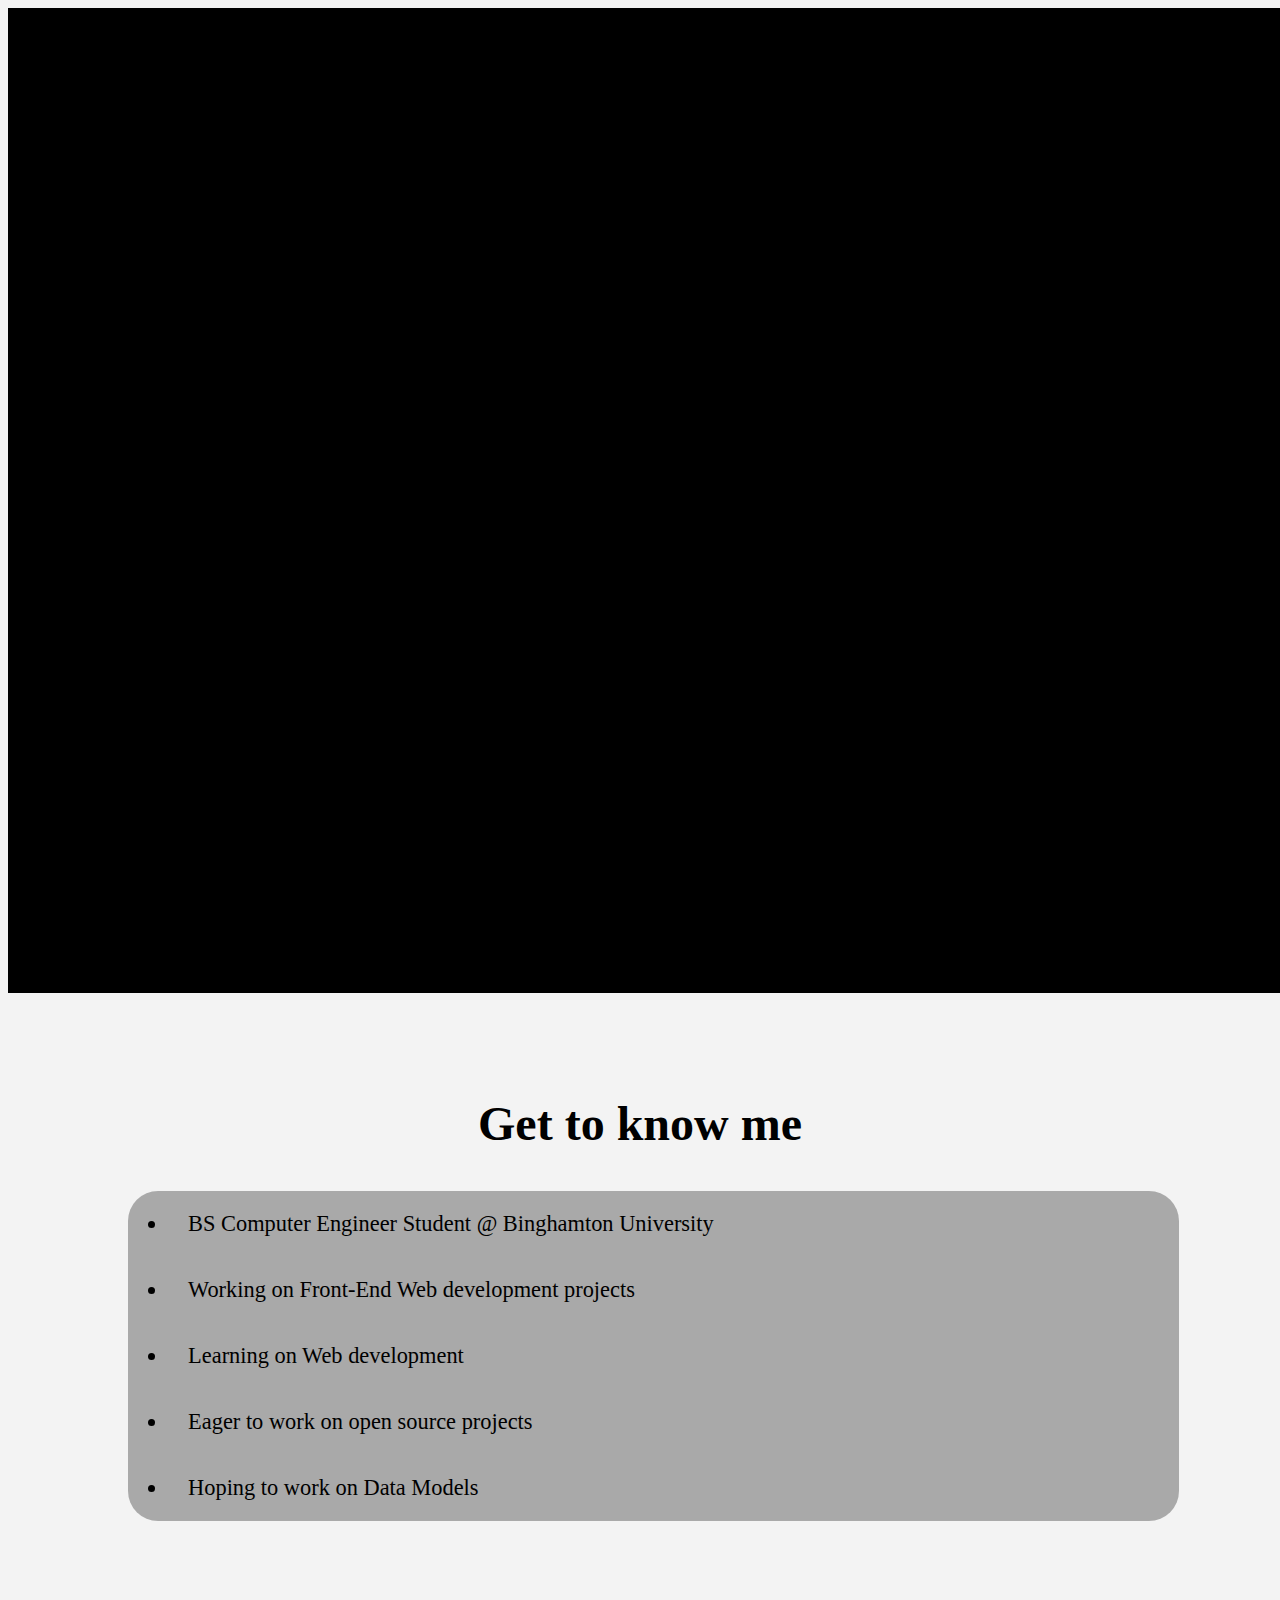
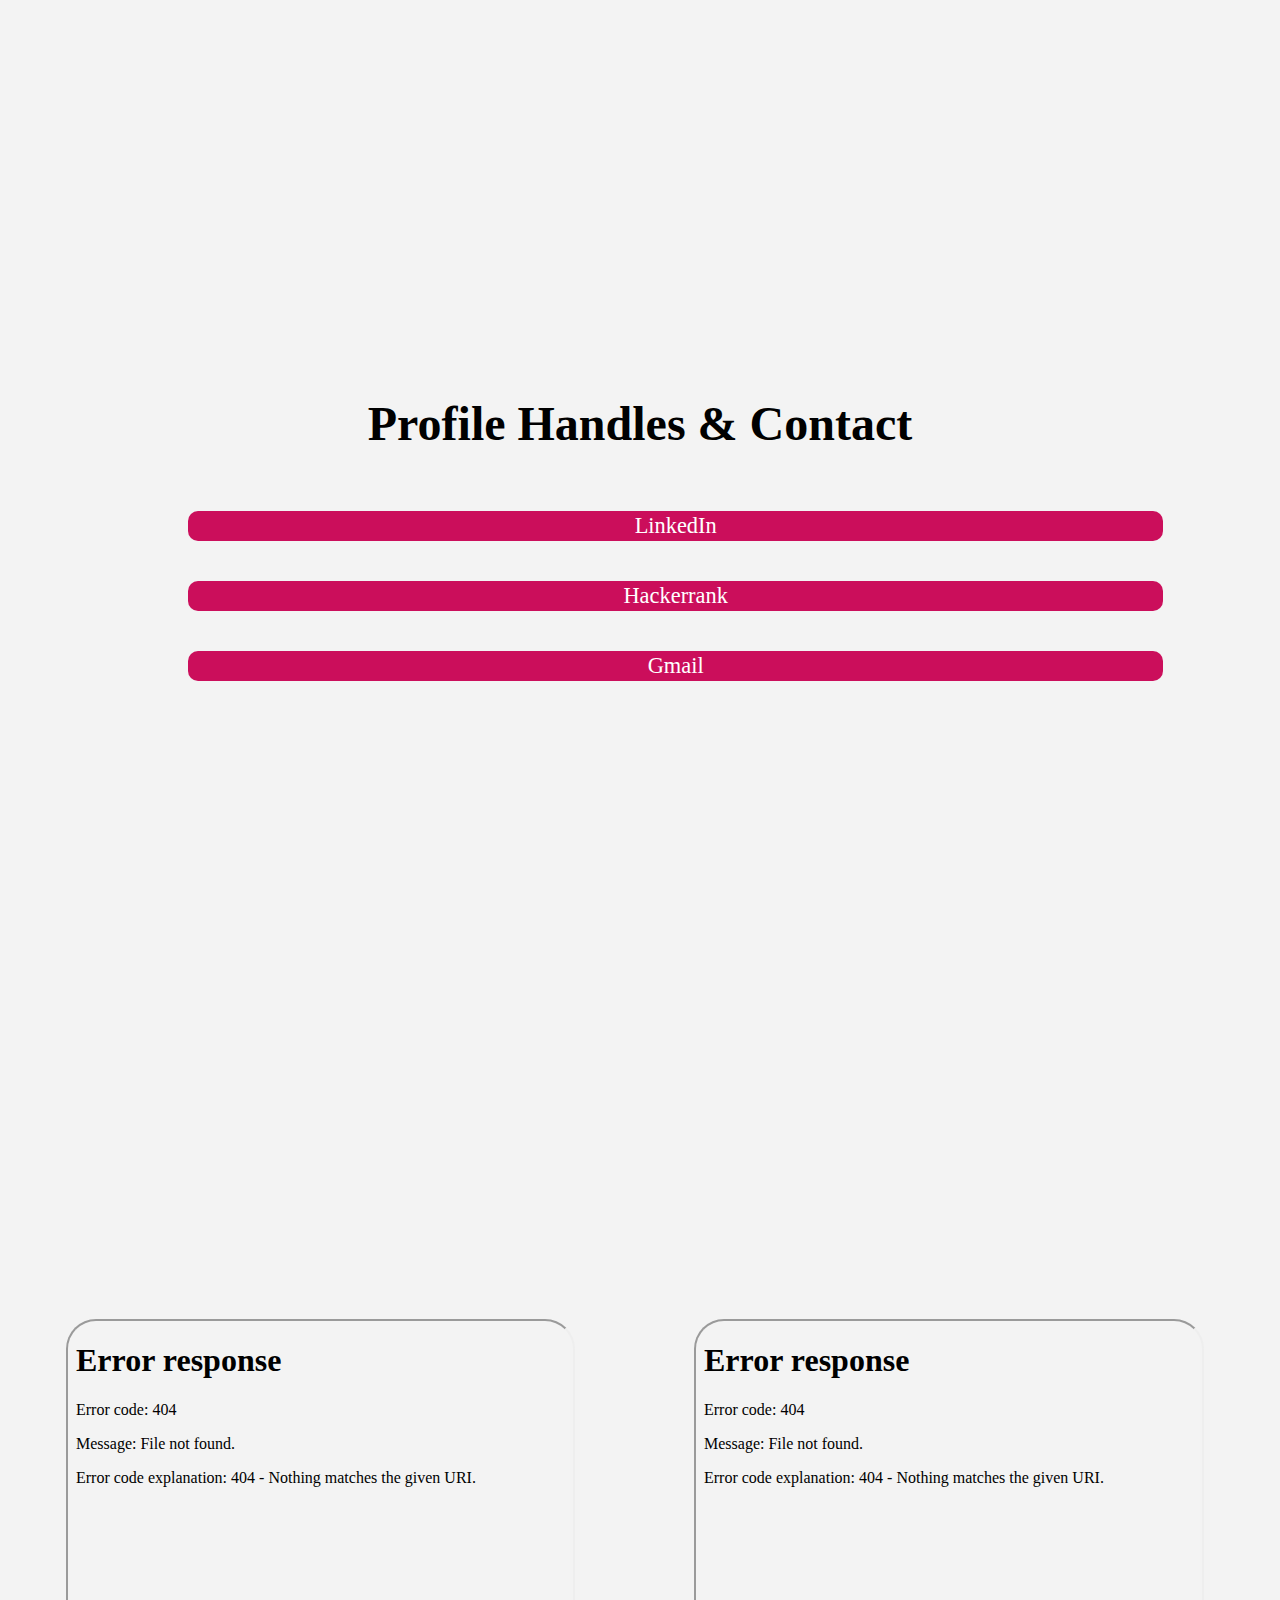
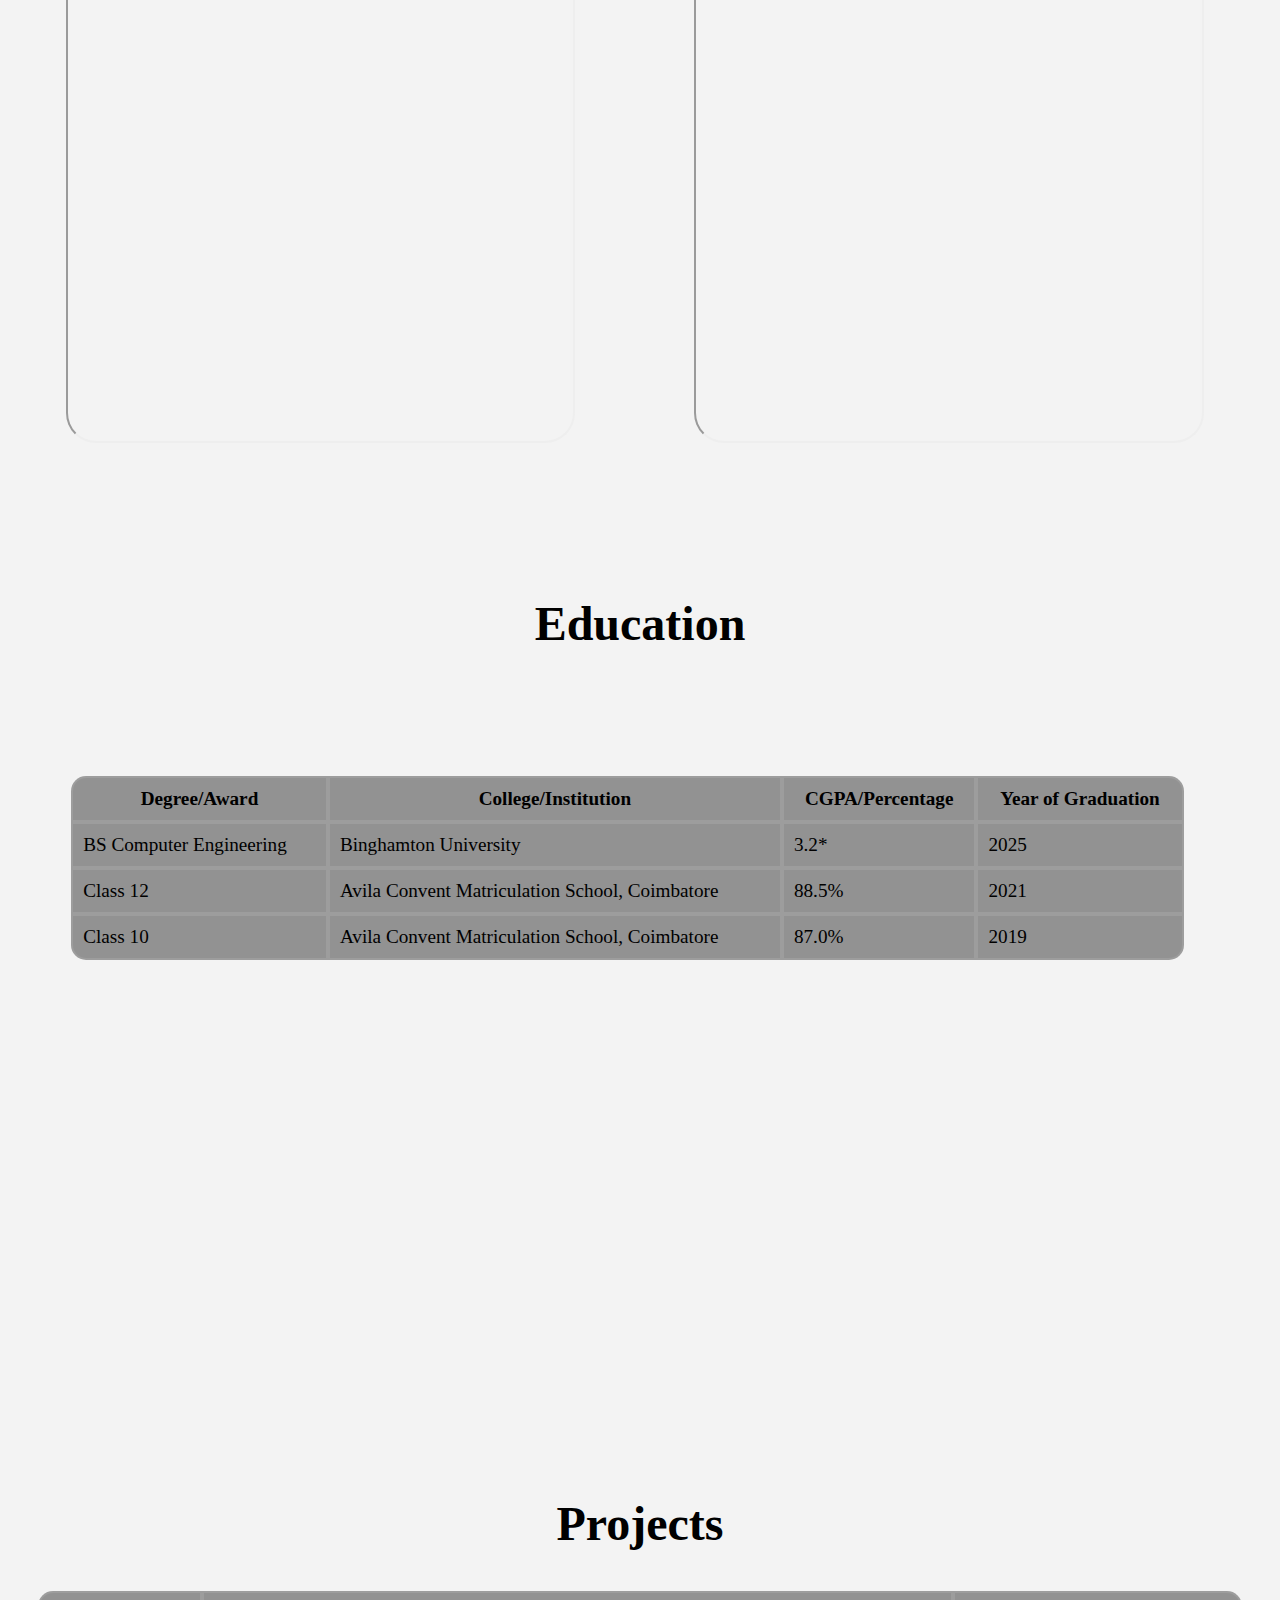
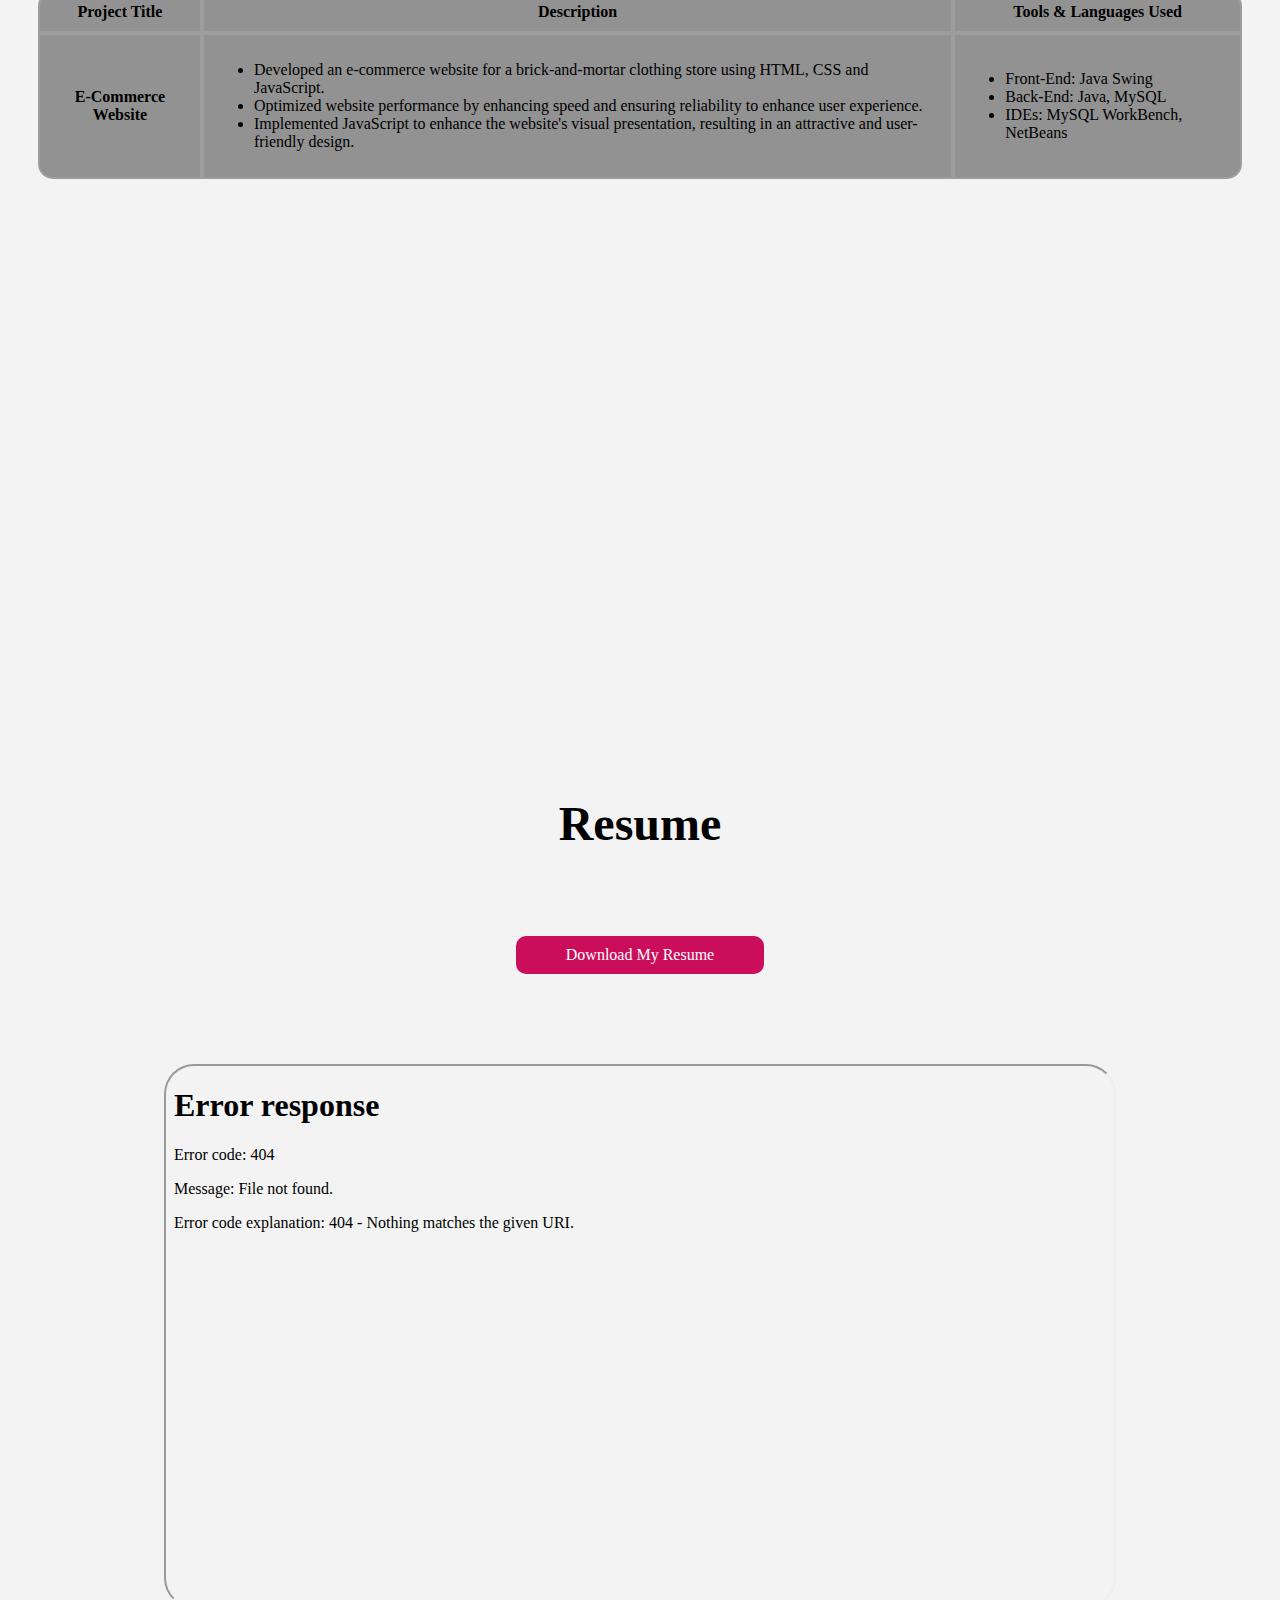
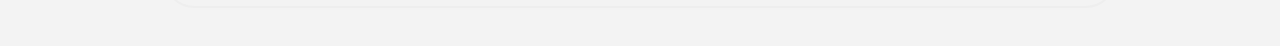
==== index.html @ a0f6a358 "Add files via upload" ====
<!DOCTYPE html>
<html lang="en">
<head>
    <meta charset="UTF-8">
    <meta http-equiv="X-UA-Compatible" content="IE=edge">
    <meta name="viewport" content="width=device-width, initial-scale=1.0">
    <title>Portfolio</title>

    <!-- Bootstrap -->
	<link href="https://cdn.jsdelivr.net/npm/bootstrap@5.0.2/dist/css/bootstrap.min.css" rel="stylesheet" integrity="sha384-EVSTQN3/azprG1Anm3QDgpJLIm9Nao0Yz1ztcQTwFspd3yD65VohhpuuCOmLASjC" crossorigin="anonymous">

	<!-- Bootstrap Scripts -->
	<script src="https://cdn.jsdelivr.net/npm/bootstrap@5.0.2/dist/js/bootstrap.bundle.min.js" integrity="sha384-MrcW6ZMFYlzcLA8Nl+NtUVF0sA7MsXsP1UyJoMp4YLEuNSfAP+JcXn/tWtIaxVXM" crossorigin="anonymous"></script>

	<!-- Google Fonts -->
	<link rel="preconnect" href="https://fonts.googleapis.com">
	<link rel="preconnect" href="https://fonts.gstatic.com" crossorigin>
	<link href="https://fonts.googleapis.com/css2?family=Poppins:wght@400;500;600;800&display=swap" rel="stylesheet">

	<!-- Font Awesome -->
	<link rel="stylesheet" href="https://cdnjs.cloudflare.com/ajax/libs/font-awesome/5.15.3/css/all.min.css" integrity="sha512-iBBXm8fW90+nuLcSKlbmrPcLa0OT92xO1BIsZ+ywDWZCvqsWgccV3gFoRBv0z+8dLJgyAHIhR35VZc2oM/gI1w==" crossorigin="anonymous" referrerpolicy="no-referrer" />

	<!-- CSS -->
	<link rel="stylesheet" href="./index.css">

    <!-- JS Scripts -->
	<script src="./index.js"></script>

</head>
<body onload="fixes()">
    <main>
        <div id = "header-container">
            <center>
                <h1>"Hello World!"</h1>
            </center>

            <div id ="header-text">
                <h1 id = "name"> This is Harshitha Babu </h1>
                <br>
                <h3 id = "roles">Computer Engineer and Data Enthusiast</h3>
            </div>
            
        </div>

        <div id = "about" class = "section">
            <h2>Get to know me</h2>
            <ul>
                <li>BS Computer Engineer Student @ Binghamton University</li>
                <li>Working on Front-End Web development projects</li>
                <li>Learning on Web development</li>
                <li>Eager to work on open source projects</li>
                <li>Hoping to work on Data Models</li>
            </ul>
        </div>

        <div id = "profiles" class = "section"> 
            <h2> Profile Handles & Contact</h2>
            <ul>
                <li><a href = "https://www.linkedin.com/in/harshithababu/" target = "_blank">LinkedIn</a></li>
                <li><a href = "https://www.hackerrank.com/profile/harshithababu02" target = "_blank">Hackerrank</a></li>
                <li><a href = "mailto:harshithababu02@gmail.com" target = "_blank">Gmail</a></li>
            </ul>
        </div>


        <div id = "frames" class = "section">
            <iframe src="./Frames/frame1.html" title="Accolades"></iframe>
            <iframe src="./Frames/frame2.html" title="Interests"></iframe>
        </div>

        <div class="section" id = "tab1">
            <h2>Education</h2>
            <table class = "table1">
                <tr>
                    <th> Degree/Award </th>
                    <th> College/Institution </th>
                    <th> CGPA/Percentage </th>
                    <th> Year of Graduation </th>
                </tr>
                <tr>
                    <td> BS Computer Engineering </td>
                    <td> Binghamton University </td>
                    <td> 3.2* </td>
                    <td> 2025 </td>
                </tr>
                <tr>
                    <td> Class 12 </td>
                    <td> Avila Convent Matriculation School, Coimbatore </td>
                    <td> 88.5% </td>
                    <td> 2021 </td>
                </tr>
                <tr>
                    <td> Class 10 </td>
                    <td> Avila Convent Matriculation School, Coimbatore </td>
                    <td> 87.0% </td>
                    <td> 2019 </td>
                </tr>
            </table>
        </div>

        <div class="section" id = "tab2">
            <h2>Projects</h2>
            <table class = "table2">
                <tr>
                    <th> Project Title </th>
                    <th> Description </th>
                    <th> Tools & Languages Used </th>
                </tr>
                <tr>
                    <th> 
                        E-Commerce Website
                    </th>
                    <td>
                        <ul>
                            <li> Developed an e-commerce website for a brick-and-mortar clothing store using HTML, CSS and JavaScript. </li>
                            <li> Optimized website performance by enhancing speed and ensuring reliability to enhance user experience. </li>
                            <li> Implemented JavaScript to enhance the website's visual presentation, resulting in an attractive and user-friendly design. </li>
                        </ul>
                    </td>
                    <td>
                        <ul>
                            <li> Front-End: Java Swing</li>
                            <li> Back-End: Java, MySQL</li>
                            <li> IDEs: MySQL WorkBench, NetBeans</li>
                        </ul>
                    </td>
                </tr>
            </table>
        </div>

        <div class="section" id="resume">
            <h2>Resume</h2>
            <a href="./Assets/Documents/Resume/Harshitha_Babu_Resume.pdf" target="_blank"> Download My Resume</a>
            <br>
            <iframe src="./Assets/Documents/Resume/Harshitha_Babu_Resume.pdf" title="Resume"></iframe>
        </div>
    </main>
</body>
</html>
---- index.css ----
body {
    display: inline-block;
    background-color:rgb(243, 243, 243);
    color: black;
}

a {
    text-decoration: none;
}

div {
    display: inline-block;
}

#header-container {
    position: relative;
    display: inline-block;
    background-color: black;
    color: black;
    width: 100%;
    text-align: right;
    height: 105vh;
    padding: 20px;
    background-image: url("Assets/Images/LandingBG.png");
	background-repeat: no-repeat;
	background-size: cover;
    margin-bottom: 5vh;
}

center {
    display: block;
    text-align: left;
}

center h1 {
    font-size: 9em;
    animation: fadeIn 3s;
}

#roles {
    font-size: 1.5em;
}

#name {
    font-size: 3em;
}

@keyframes fadeIn {
    0% {opacity:0.1;}
    100% {opacity:1;}
}

#header-text {
    padding-top: 20vh;
}

h2 {
    font-size: 3em;
    
}

.section {
    width: 100%;
    height: 100vh;
}

iframe {
    display: inline-block;
}

.section > h2 {
    text-align: center;
}

#resume {
    text-align: center;
}

#resume > a {
    display: inline-block;
    padding: 10px 50px;
    border-radius: 10px;
    margin: 5vh;
    background-color: #CB0E5B;
    color: white;
    transition-duration: 1s;
}

#resume > a:hover {
    border-radius: 50px;
    transition-duration: 1s;
    background-color: #DB0C35;
}

#resume > iframe {
    display: inline-block;
    width: 75%;
    border-radius: 30px;
    height: 60vh;
    margin-top: 5vh;
}

.section:nth-child(even) {
    background-image: url("Assets/Images/SectionBG.png");
	background-repeat: no-repeat;
	background-size: cover;
}

.section:nth-child(odd) {
    background-image: url("Assets/Images/SectionBGinv.png");
	background-repeat: no-repeat;
	background-size: cover;
}

.section>h2 {
    padding-top: 2vh;
}

#about>ul {
    width: 80%;
    margin-left: 9.5%;
    background-color: rgba(0, 0, 0, 0.3);
    border-radius: 30px;
    margin-top: 30px;
}

#about li {
    padding: 20px;
    font-size: 1.4em;
}

#profiles>ul {
    width: 80%;
    margin-left: 9.5%;
    border-radius: 30px;
    margin-top: 30px;
    list-style: none;
}

#profiles li {
    padding: 20px;
    font-size: 1.4em;
}

#profiles a {
    display: inline-block;
    border-radius: 10px;
    background-color: #CB0E5B;
    color: white;
    transition-duration: 1s;
    width: 100%;
    text-align: center;
    padding: 2px;
}

#profiles a:hover {
    border-radius: 50px;
    transition-duration: 1s;
    background-color: #DB0C35;
}

#frames iframe {
    width: 40%;
    height: 80%;
    margin: 9vh 4.5vw; 
    border-radius: 30px;
}

#intern div {
    width: 80%;
    margin: 9%;
}

#intern li {
    padding-top: 20px;
    font-size: 1.4em;
}

#intern h3 {
    font-size: 2.2em;
}


#intern h4 {
    font-size: 1.6em;
}

td, th {
    background-color: rgba(0, 0, 0, 0.4);
    border: solid 3px rgba(255, 255, 255, 0.1);
    padding: 5px;
    margin: 5px;
}

.table2 {
    border-spacing: 0pt;
    border-collapse: separate;
    margin-left: 30px;
    margin-right: 30px;
    margin-top: 20px;
}

.table2 th, td {
    padding: 10px;
    border: solid 2px rgba(255, 255, 255, 0.1);
}

.table2 tr:first-child th:first-child, table tr:first-child td:first-child {
    border-top-left-radius: 15px;
}

.table2 tr:first-child th:last-child, table tr:first-child td:last-child {
    border-top-right-radius: 15px;
}

.table2 tr:last-child th:first-child, table tr:last-child td:first-child {
    border-bottom-left-radius: 15px;
}

.table2 tr:last-child th:last-child, table tr:last-child td:last-child {
    border-bottom-right-radius: 15px;
}

.table1 {
    border-spacing: 0pt;
    border-collapse: separate;
    margin-left: 5%;
    margin-right: 5%;
    margin-top: 125px;
    width: 88%;
    font-size: 1.2em;
}

.table1 th, td {
    padding: 10px;
    border: solid 2px rgba(255, 255, 255, 0.1);
}

.table1 tr:first-child th:first-child, table tr:first-child td:first-child {
    border-top-left-radius: 15px;
}

.table1 tr:first-child th:last-child, table tr:first-child td:last-child {
    border-top-right-radius: 15px;
}

.table1 tr:last-child th:first-child, table tr:last-child td:first-child {
    border-bottom-left-radius: 15px;
}

.table1 tr:last-child th:last-child, table tr:last-child td:last-child {
    border-bottom-right-radius: 15px;
}

tr:hover {
    background-color: rgba(255, 255, 255, 0.15);
}

#contact-container {
    display: inline-block;
    background-color: rgba(203, 14, 91, 0.7);
    margin: 5%;
    width: 88%;
    height: 70vh;
    border-radius: 30px;
    margin-top: 40px;
}

label {
    font-size: 1.2em;
}

#form-left, #form-right {
    width: 49%;
    float: left;
}

#form-right {
    width: 49%;
    float: rigth;
}

#from-left input {
    display: inline-block;
    width: 85%;
}

.ipc {
    display: inline-block;
    width: 95%;
    padding: 10px;
    padding-left: 20px;
}

.f1 {
    display: inline-block;
    width: 100%;
    height: 50px;
    padding: 15px;
    border-radius: 25px;
    background-color: rgba(0, 0, 0, 0.7);
    border: none;
    color: white;
}

#submit-button {
    display: inline-block;
    width: 100%;
    height: 50px;
    border-radius: 25px;
    border: none;
    background-color: rgba(0, 0, 0, 1);
    color: white;
    margin-top: 30px;
}

#submit-button:hover {
    transition-duration: 0.7s;
    display: inline-block;
    width: 100%;
    height: 50px;
    border-radius: 25px;
    border: solid rgba(255, 255, 255, 0.5);
    background-color: rgba(203, 14, 91, 1);
    color: black;
    margin-top: 30px;
}


#message {
    display: inline-block;
    width: 100%;
    height: 385px;
    padding: 15px;
    border-radius: 25px;
    background-color: rgba(0, 0, 0, 0.7);
    border: none;
    color: white;
}

#ip4 {
    display: inline-block;
    width: 95%;
    padding: 10px;
    padding-left: 20px;
}

#from-right textarea {
    display: inline-block;
    width: 85%;
}

.l1 {
    display: inline-block;
    margin: 10px;
}

label>span {
    color: rgba(0, 0, 0, .5);
    font-size: 0.7em;
    display: inline-block;
    visibility: hidden;
}
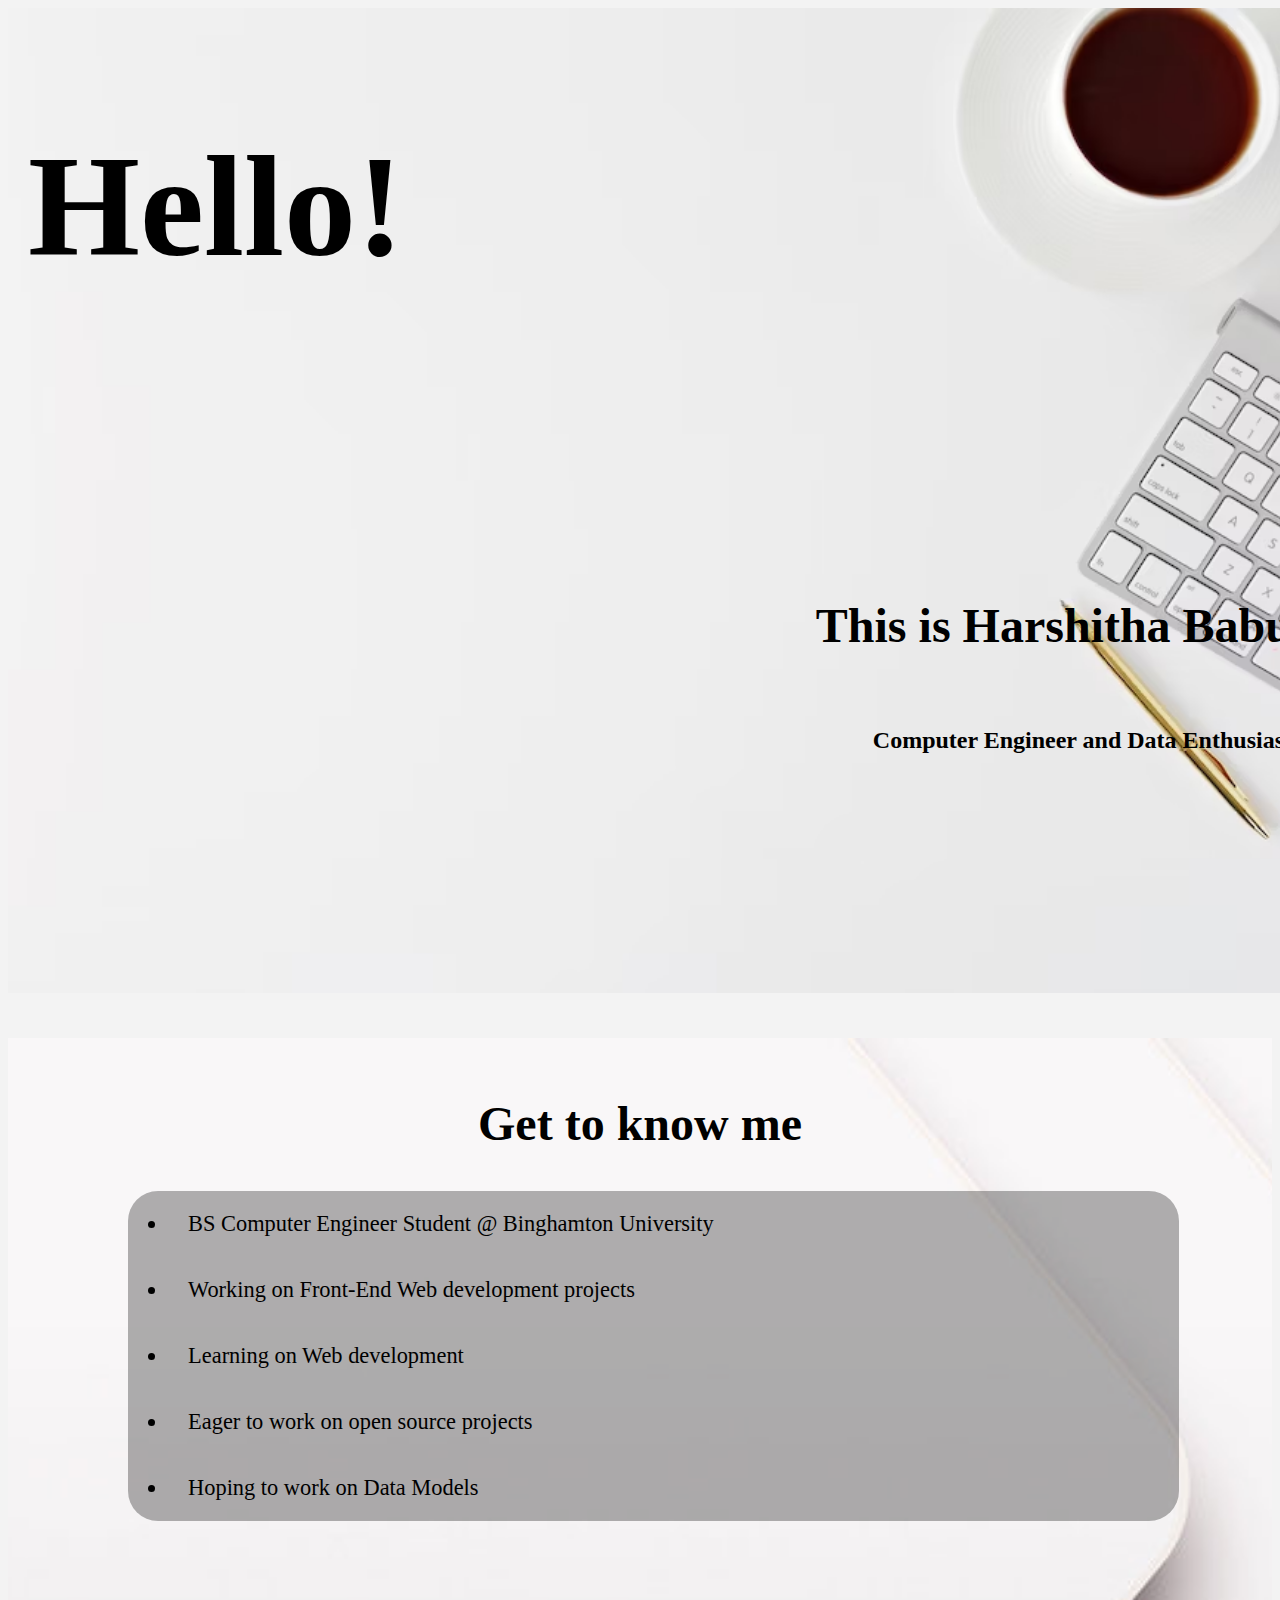
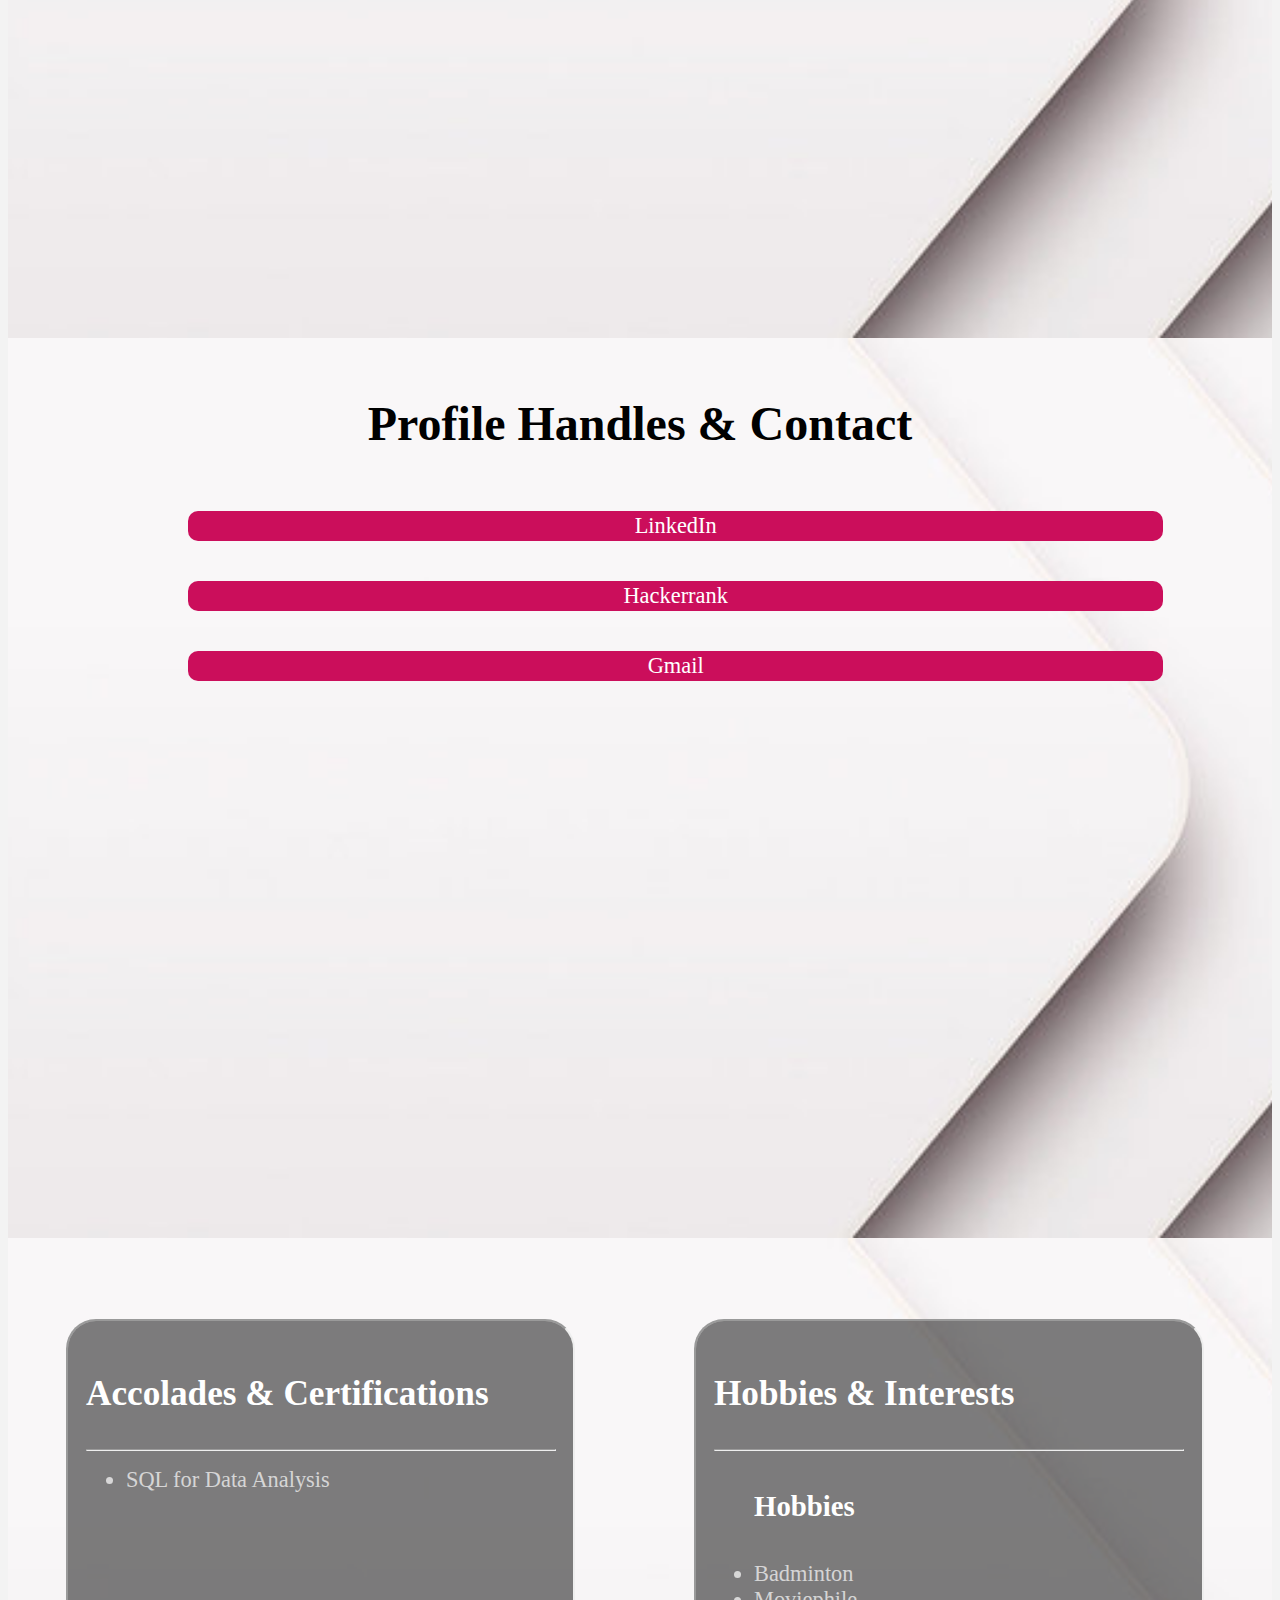
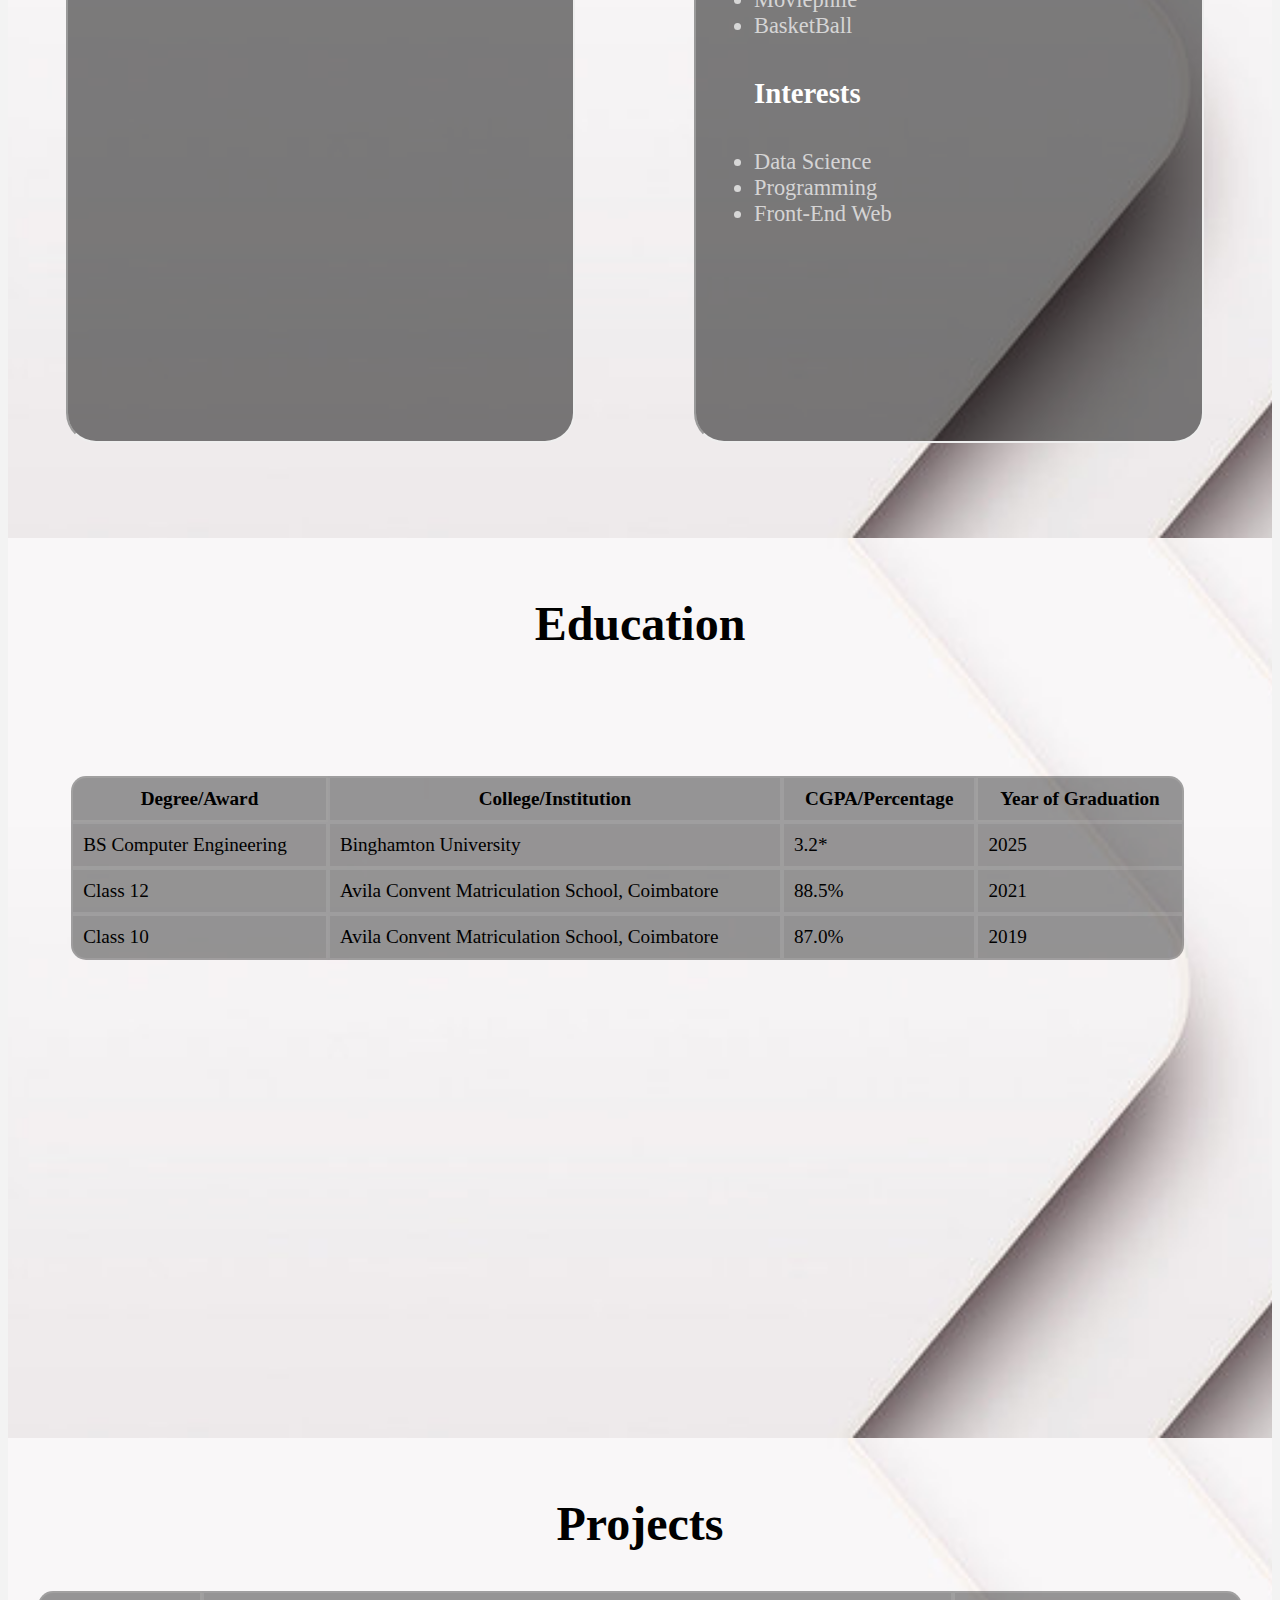
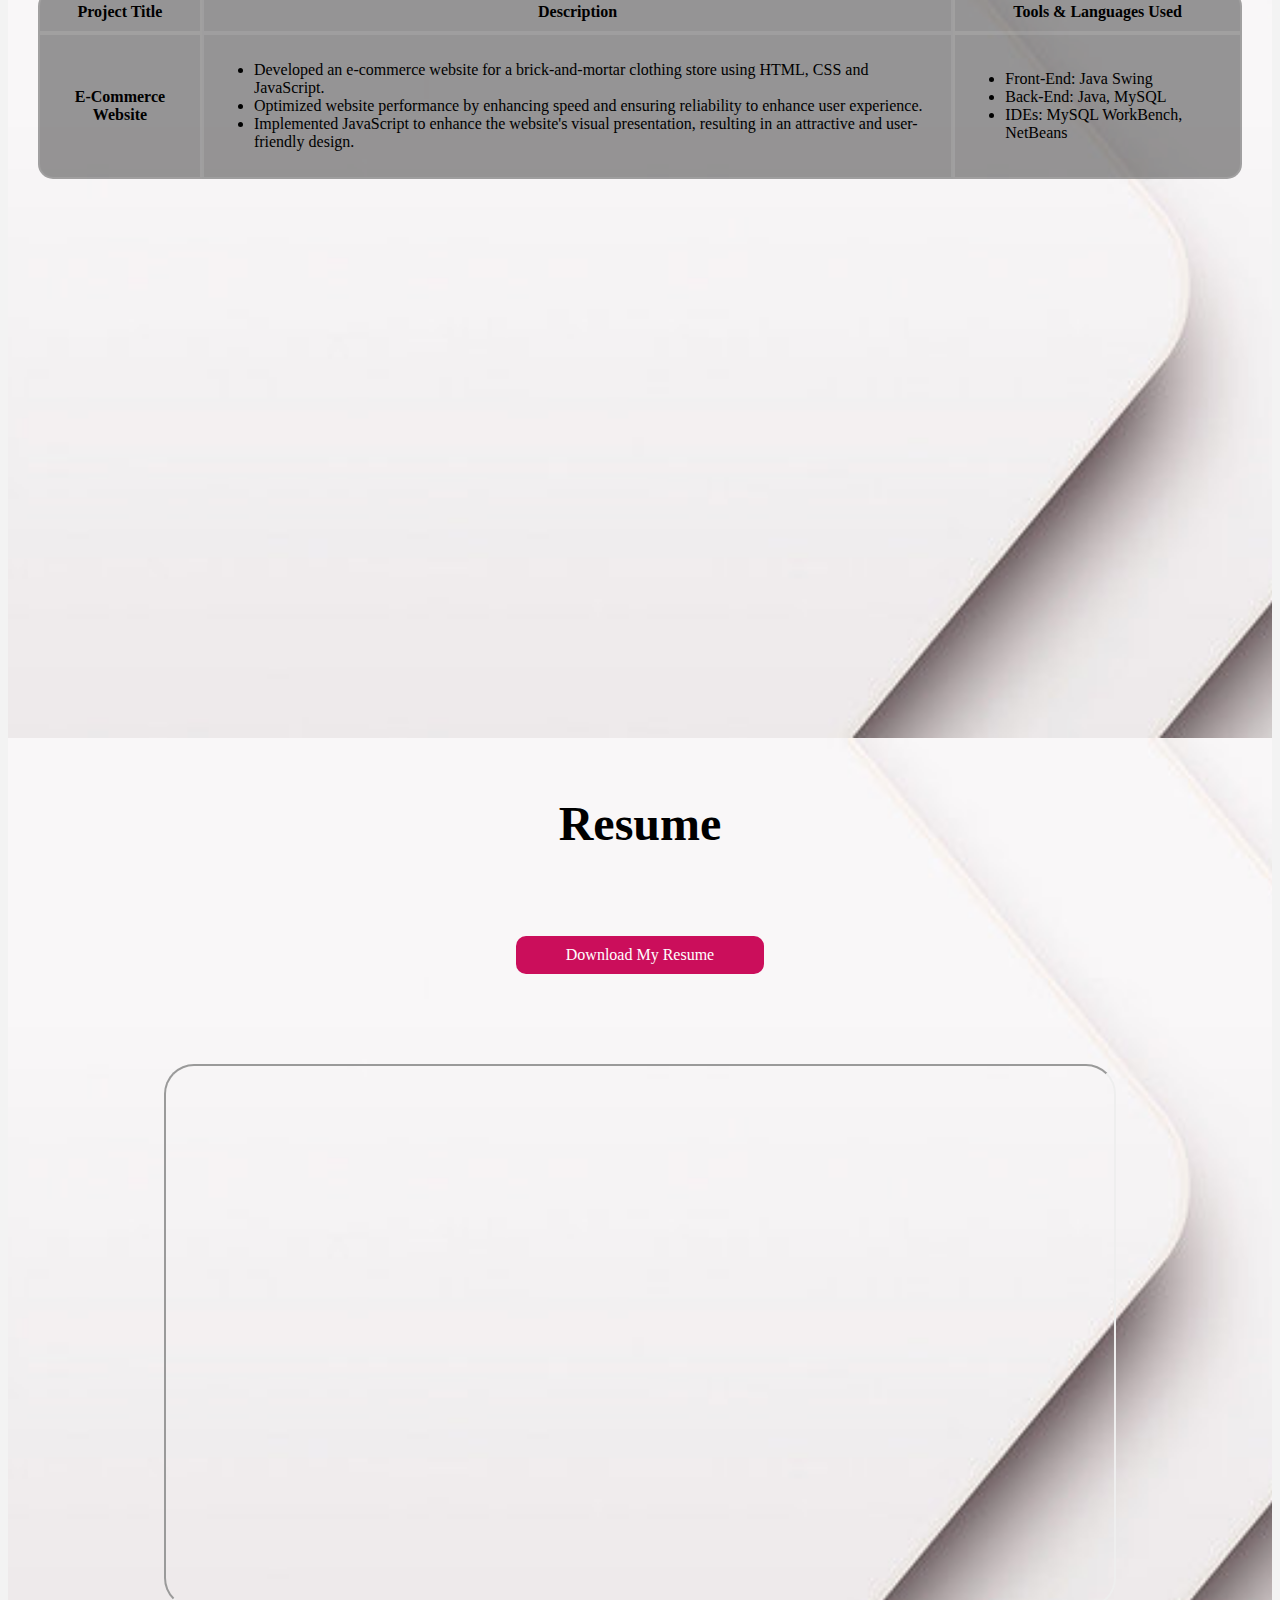
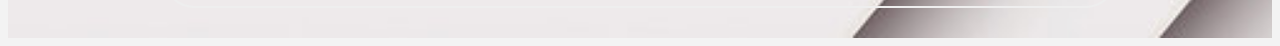
==== commit cc171caa: "Update index.html" ====
--- a/index.html
+++ b/index.html
@@ -31,7 +31,7 @@
     <main>
         <div id = "header-container">
             <center>
-                <h1>"Hello World!"</h1>
+                <h1>Hello!</h1>
             </center>
 
             <div id ="header-text">
@@ -136,4 +136,4 @@
         </div>
     </main>
 </body>
-</html>+</html>
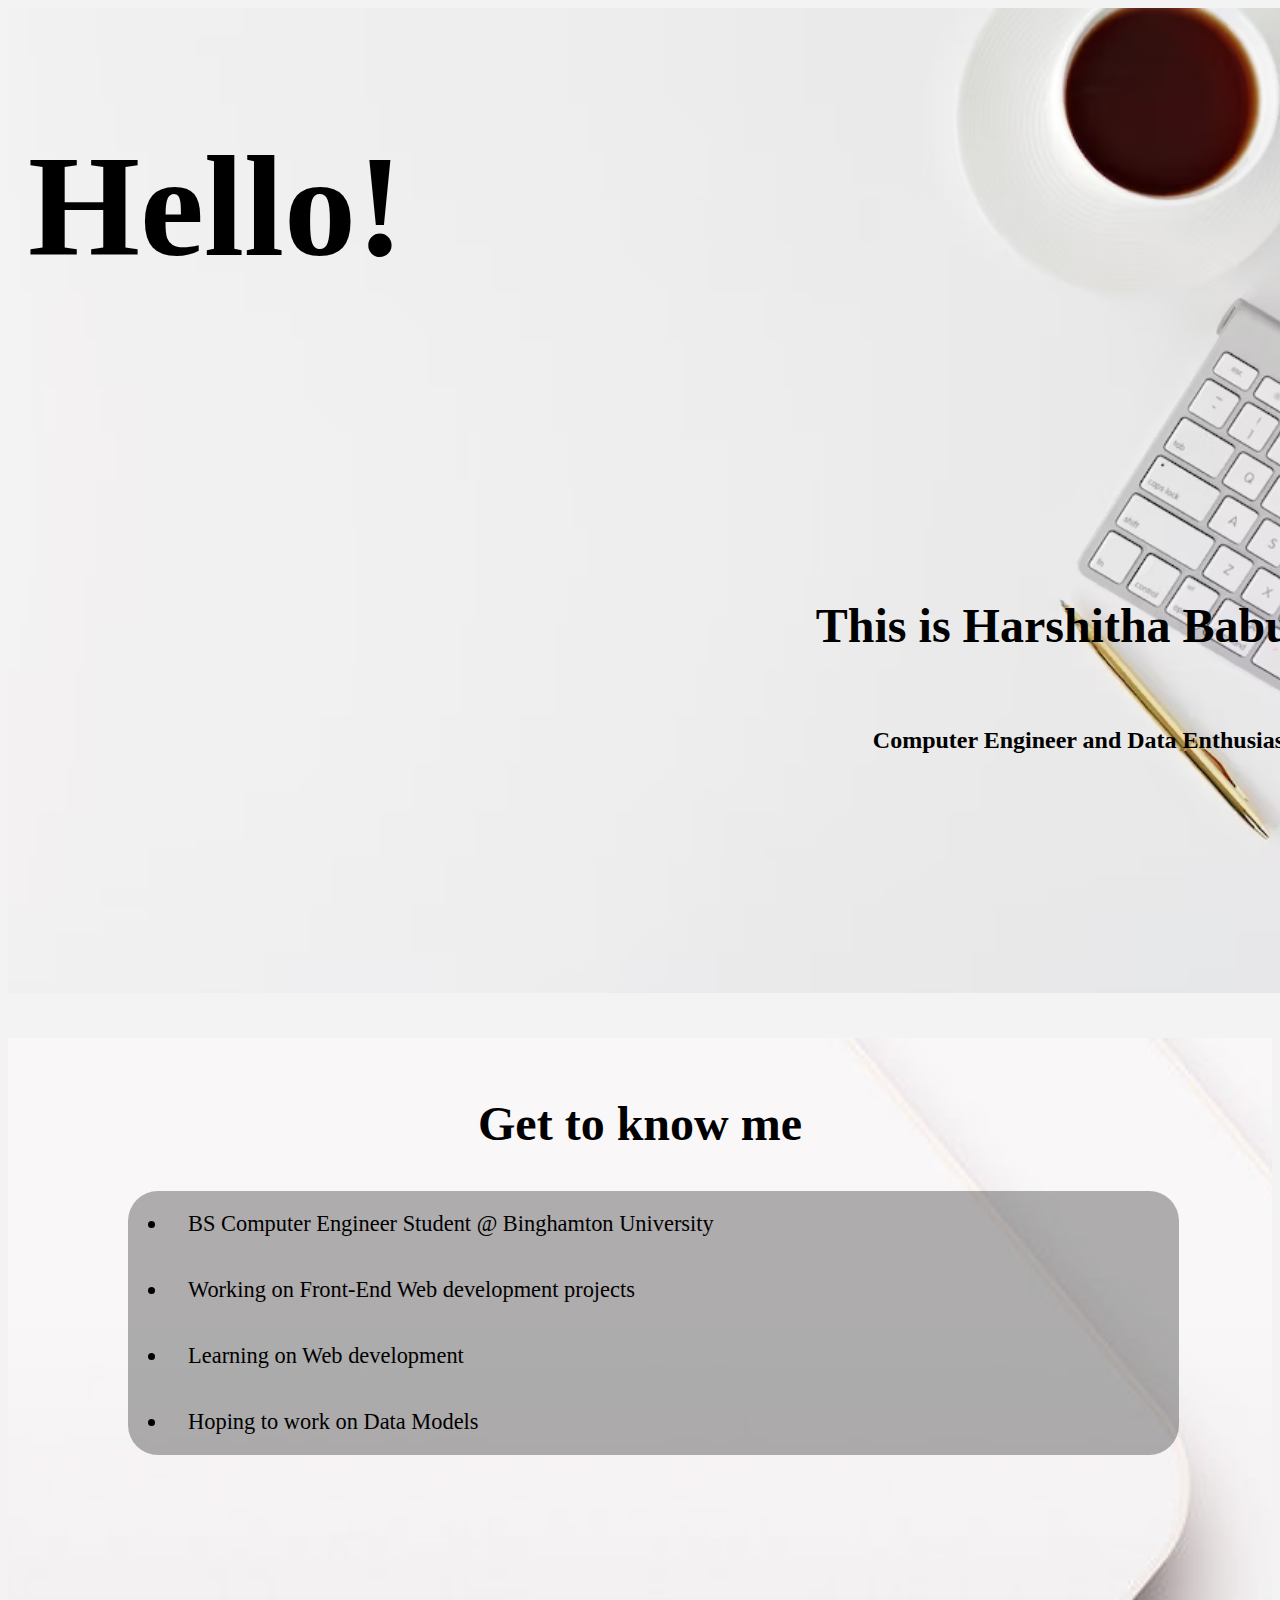
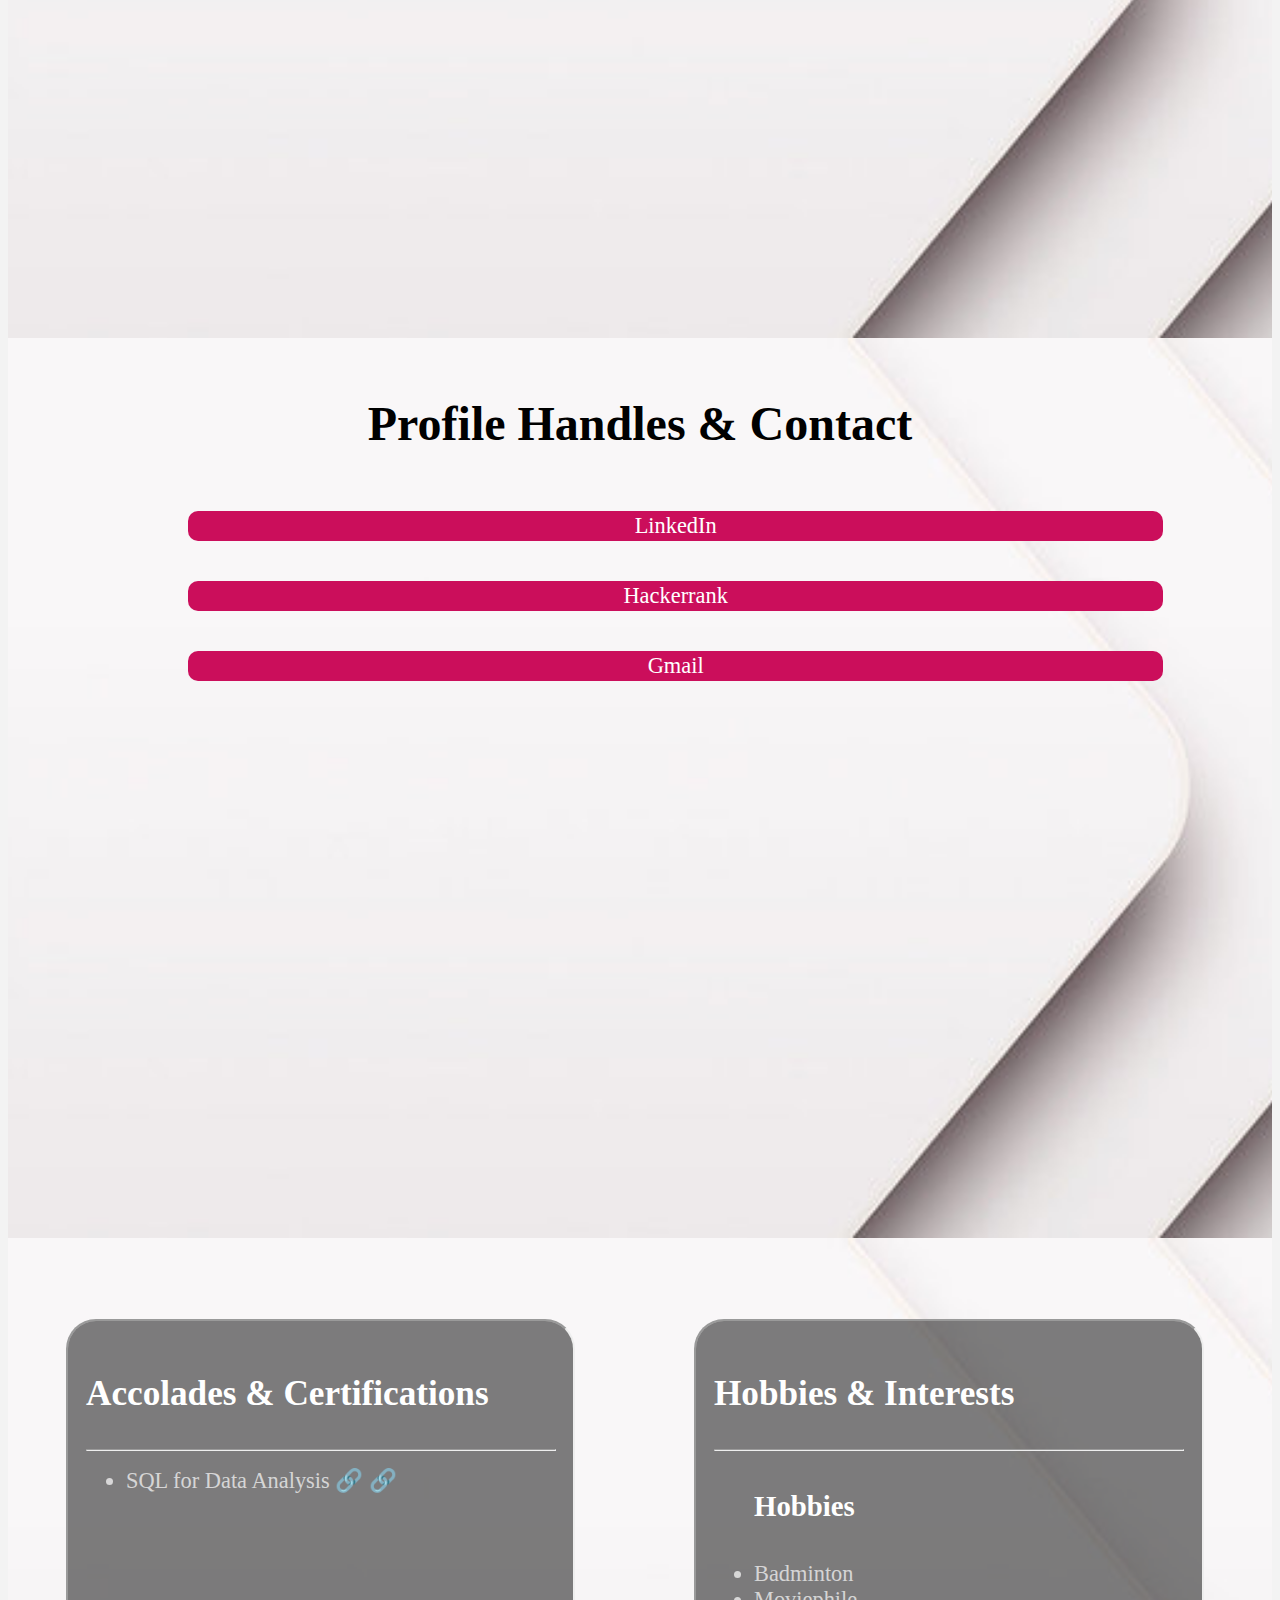
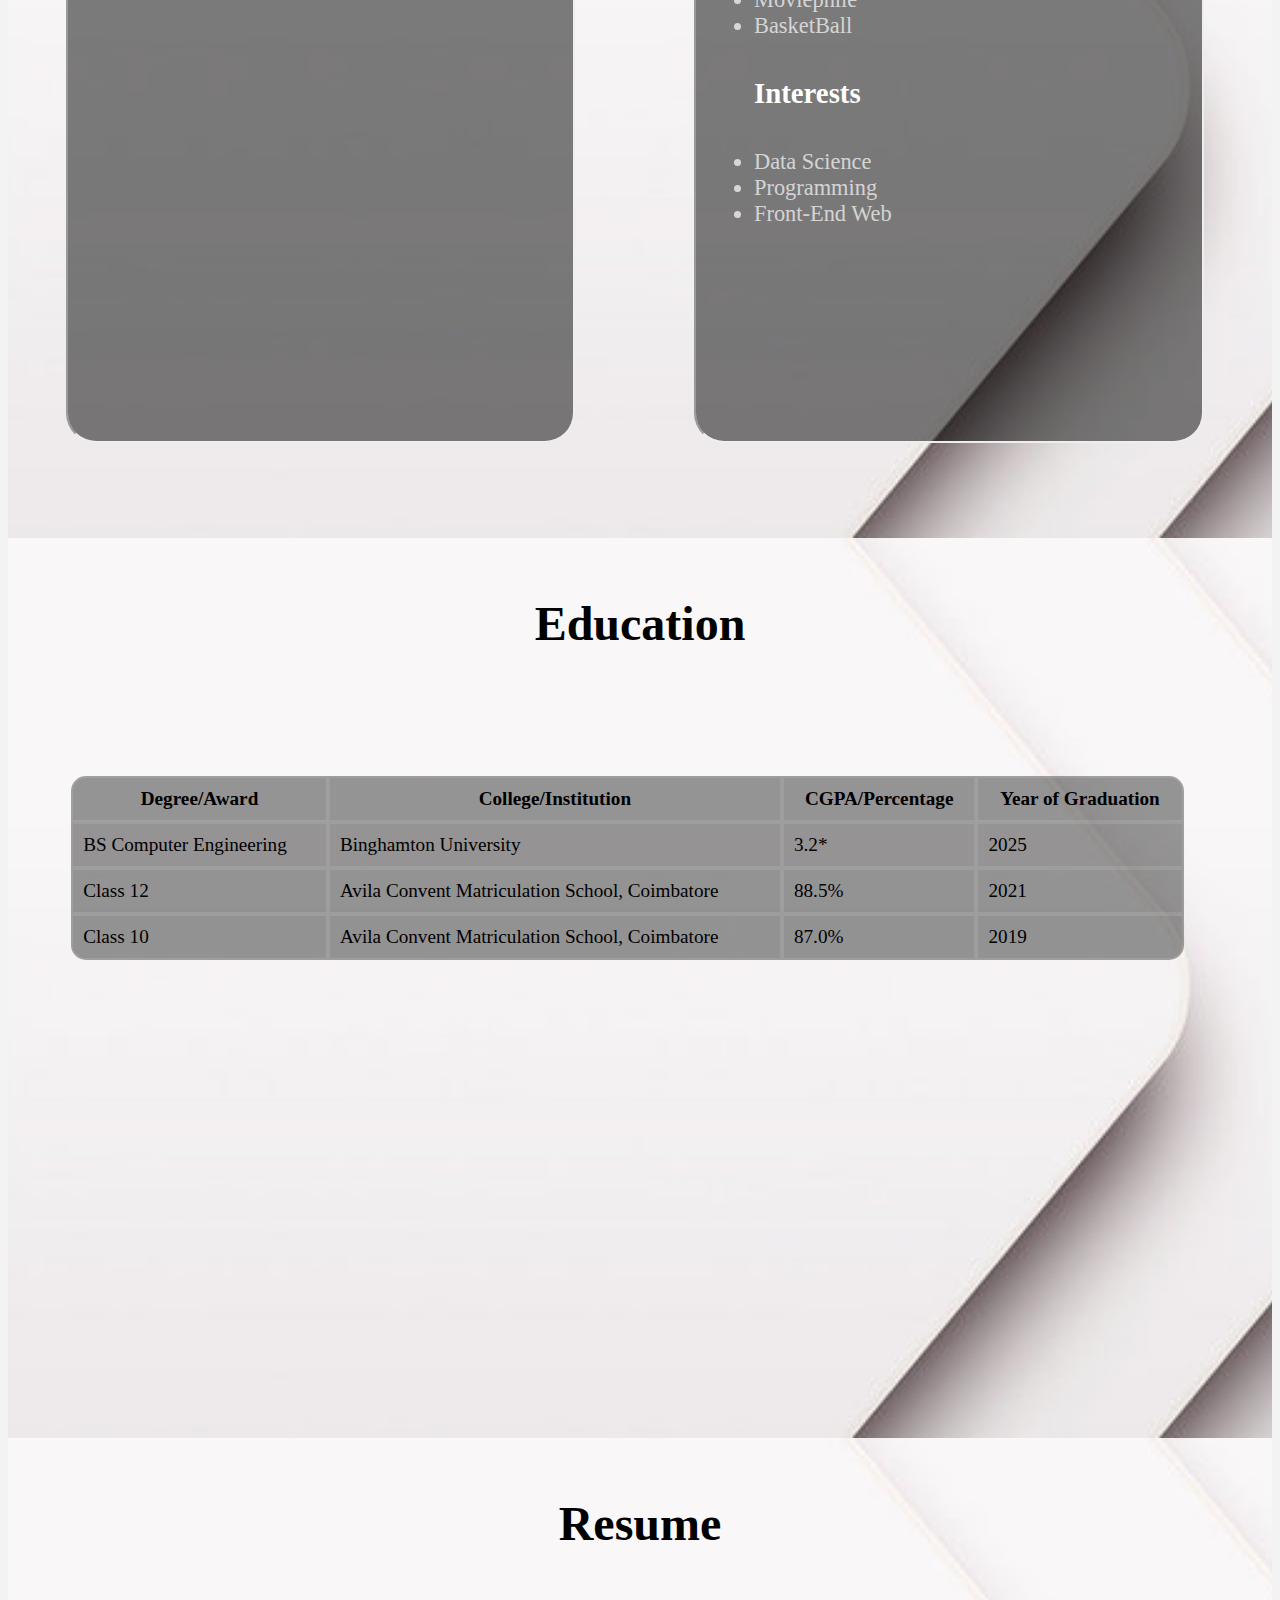
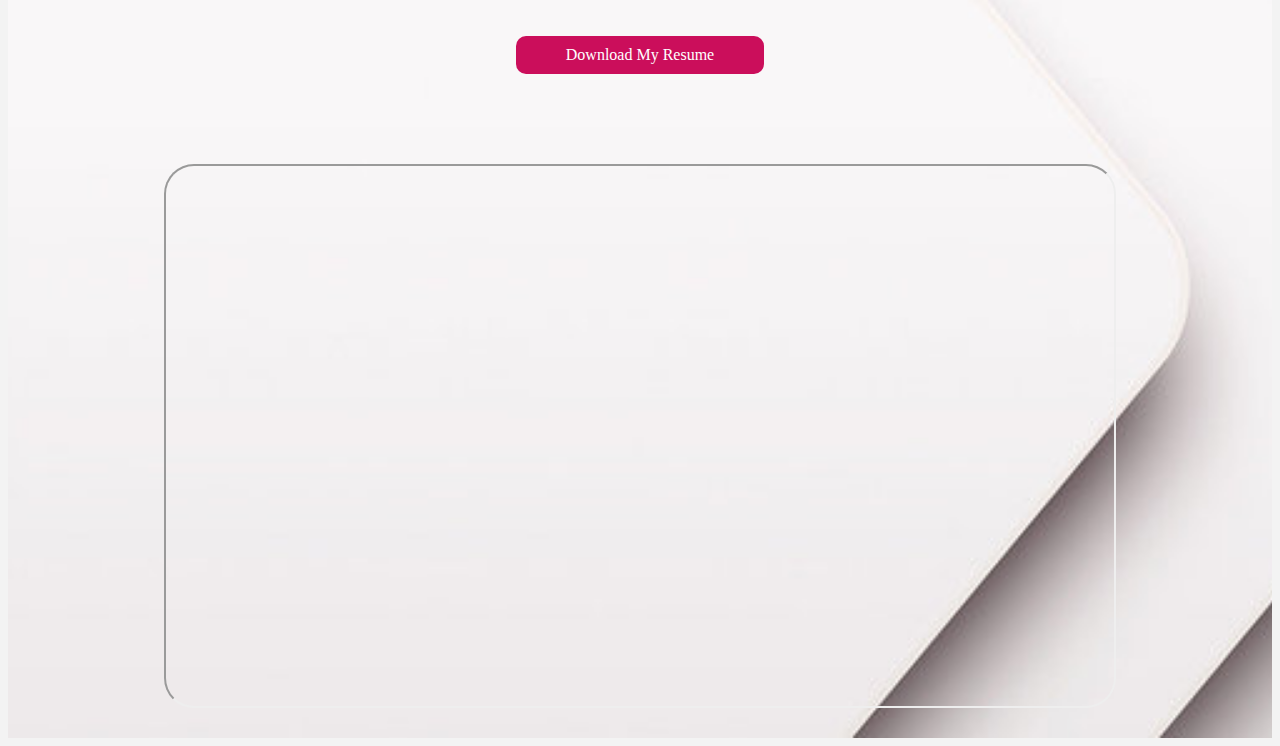
==== commit 827ea9df: "Update index.html" ====
--- a/index.html
+++ b/index.html
@@ -31,7 +31,7 @@
     <main>
         <div id = "header-container">
             <center>
-                <h1>Hello!</h1>
+                <h1> Hello! </h1>
             </center>
 
             <div id ="header-text">
@@ -48,7 +48,6 @@
                 <li>BS Computer Engineer Student @ Binghamton University</li>
                 <li>Working on Front-End Web development projects</li>
                 <li>Learning on Web development</li>
-                <li>Eager to work on open source projects</li>
                 <li>Hoping to work on Data Models</li>
             </ul>
         </div>
@@ -98,36 +97,6 @@
             </table>
         </div>
 
-        <div class="section" id = "tab2">
-            <h2>Projects</h2>
-            <table class = "table2">
-                <tr>
-                    <th> Project Title </th>
-                    <th> Description </th>
-                    <th> Tools & Languages Used </th>
-                </tr>
-                <tr>
-                    <th> 
-                        E-Commerce Website
-                    </th>
-                    <td>
-                        <ul>
-                            <li> Developed an e-commerce website for a brick-and-mortar clothing store using HTML, CSS and JavaScript. </li>
-                            <li> Optimized website performance by enhancing speed and ensuring reliability to enhance user experience. </li>
-                            <li> Implemented JavaScript to enhance the website's visual presentation, resulting in an attractive and user-friendly design. </li>
-                        </ul>
-                    </td>
-                    <td>
-                        <ul>
-                            <li> Front-End: Java Swing</li>
-                            <li> Back-End: Java, MySQL</li>
-                            <li> IDEs: MySQL WorkBench, NetBeans</li>
-                        </ul>
-                    </td>
-                </tr>
-            </table>
-        </div>
-
         <div class="section" id="resume">
             <h2>Resume</h2>
             <a href="./Assets/Documents/Resume/Harshitha_Babu_Resume.pdf" target="_blank"> Download My Resume</a>
